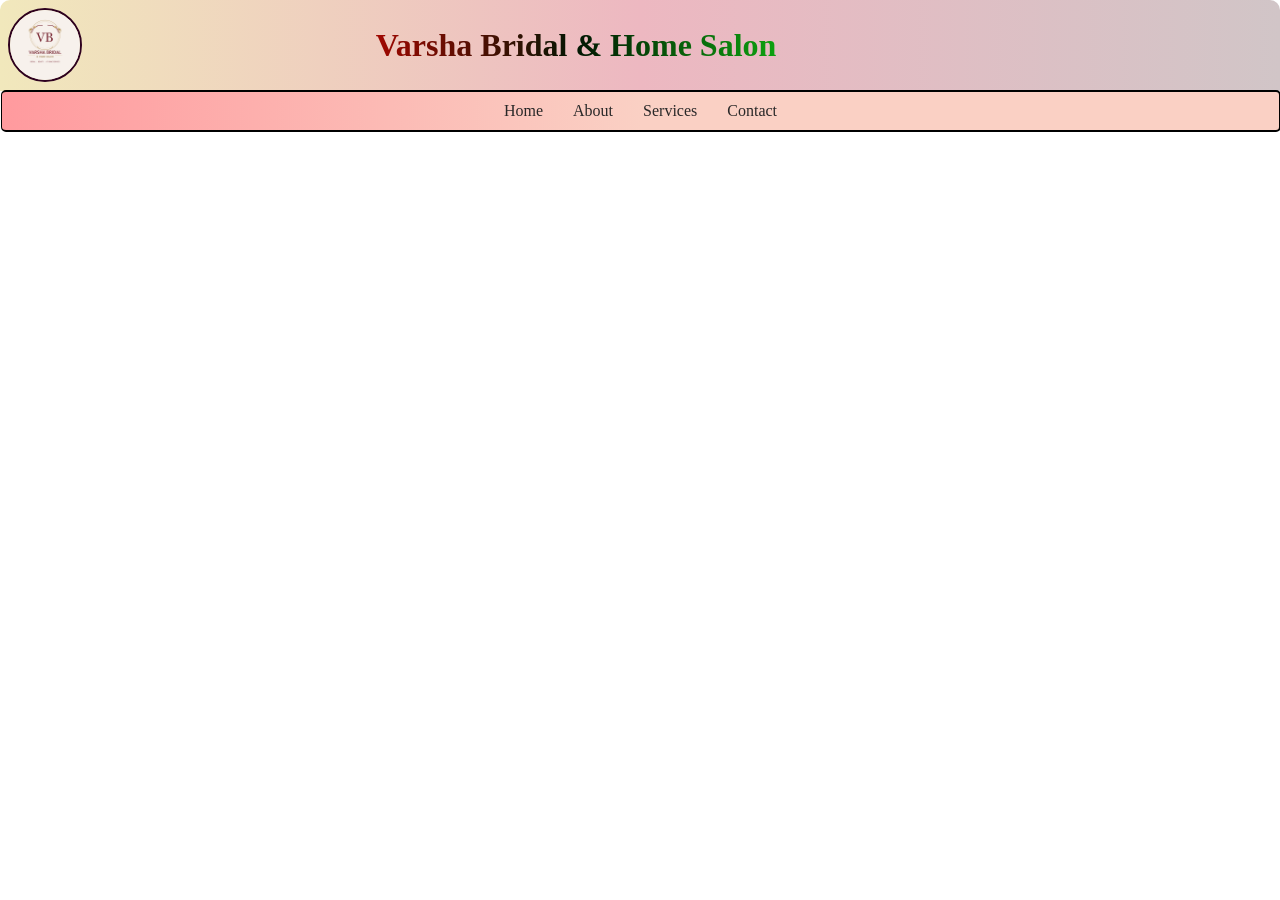
==== website/about.html @ fe544825 "Create about.html" ====
<!DOCTYPE html>
<html lang="en">
<head>
    <meta charset="UTF-8">
    <title>Varsha Bridal & Home Salon Kanpur</title>
    <meta name="google-site-verification" content="qGzI0FZaYSuaWd_t3Ea2A9BAmrTgzHRP2Hnpd2j_8ok" />
      <meta name="description"
       content="Versha Bridal & Home Salon provides professional bridal makeup, facial, waxing, threading, hair styling, manicure, pedicure and beauty services at home with premium care and affordable prices.">

         <meta name="keywords"
          content="Versha Bridal & Home Salon, bridal makeup, home salon, waxing, facial, threading, hair styling, manicure, pedicure, beauty parlour, makeup artist, salon at home">

         <meta name="author" content="Versha Bridal & Home Salon">

         <meta name="viewport" content="width=device-width, initial-scale=1.0">

        <link rel="icon" href="images/logo.png">
          <link rel="stylesheet"href="style.css">
    <link rel="stylesheet" href="https://cdnjs.cloudflare.com/ajax/libs/font-awesome/6.5.2/css/all.min.css">
  </head>
<body>
    <header>
      <div class="header">
        <div class="logo">
         <img src="images/logo.png" alt="Circular bridal salon logo with VB initials inside a gold wreath and ornamental leaves, elegant refined branding for Varsha Bridal & Home Solon on a soft neutral background">
       </div>  
        <h1 class="text">Varsha Bridal & Home Salon</h1> 
       <div class="nav-bar">
        <a href="#home">Home</a>
        <a href="#about">About</a>
        <a href="#services">Services</a>
        <a href="#contact">Contact</a> 
      </div>
      </div>
    </header>
---- website/style.css ----
.body {
  padding: 0px;
  margin-bottom: 20px;
}

.header {
  position: fixed;
  display: flex;
  align-items: center;
  top: 0;
  right: 0;
  z-index: 1000;
  padding-right: 10px;
  box-sizing: border-box;
  width: 100%;
  border-radius: 10px 10px 0px 0px;
  background: linear-gradient(to right, rgb(241, 232, 188), rgb(237, 184, 193), rgb(209, 197, 199));
}

.logo img {
  margin-top: 8px;
  margin-left: 8px;
  margin-bottom: 5px;
  width: 70px;
  height: auto;
  border: 2px solid #2e011f;
  border-radius: 50%;
}

.text {
  position: absolute;
  text-align: center;
  left: 20%;
  background: linear-gradient(to right, red, rgb(2, 22, 3), rgb(19, 244, 23));
  -webkit-background-clip: text;
  background-clip: text;
  -webkit-text-fill-color: transparent;
  }

  @media (min-width: 500px) {
    .text {
      right: 30%;
    }
  }

#typing {
  height: 50px;
  padding-top: 10px;
  color: #bd709b;
  font-family:  Courier, monospace;
  font-size: 20px;
  overflow: hidden;
  white-space: normal;
}

h3 {
  border:3px solid #292828;
}

.nav-bar {
  position: fixed;
  width: 100%;
  box-sizing: border-box;
  padding: 10px;
  left:1px;
  display: flex;
  justify-content: center;
  gap: 30px;
  margin-top: 130px;
  background: linear-gradient(to right,#ff9a9e, #fad0c4, #fad0c4);
  border: 2px solid ;
  border-left: 1.3px solid black;
  border-radius:5px;
  z-index: 999;
}

.nav-bar a {
  color: #292828;
  text-decoration: none;
}

.nav-bar a :hover {
  color: #f10404;
}

.home-images{
  width: 100%;
  height: auto;
  display: flex;
  position: relative;
  margin-top: 135px;
  overflow: hidden;
}

@keyframes slide {
  0% { transform: translateX(0%); }
  10% { transform: translateX(0%); }
  20% { transform: translateX(-100%); }
  30% { transform: translateX(-100%); }
  40% { transform: translateX(-200%); }
  50% { transform: translateX(-200%); }
  60% { transform: translateX(-300%); }
  70% { transform: translateX(-300%); }
  80% { transform: translateX(-400%); }
  88% { transform: translateX(-400%); }
  93% { transform: translateX(-500%); }
  100% { transform: translateX(-500%); }
}

.slide {
  min-width: calc(100% - 20px);
  padding-left: 10px;
  padding-right: 3px;
  margin-right: 0px;
  margin-left: 0px;
  height: auto;
  object-fit: cover;
  border-radius: 5px;
  animation: slide 30s infinite  alternate;
}

@media screen and (min-width: 500px) {
  .slide {
    width: 100vw;
    height: auto;
  }
}

#home {
  padding-top: 4px;
  padding-bottom: 15px;
  padding-left: 40px;
  padding-right: 40px;
  text-align: center;
  margin-top: 3px;
  margin-left: 3px;
  color: #706875;
  background: linear-gradient(to right, rgb(243, 209, 229),rgb(196, 242, 201),rgb(242, 245, 216));
}
#home ul {
 margin:0px;
 padding:0px;
}

#home ul li {
  position: relative;
  display: inline-flex;
  list-style-type: none;
  padding: 5px;
  margin: 5px;
  border-radius: 5px;
  color: #0a090a;
  background: #f6f7f8;
  box-shadow: #625f5f 0px 5px 8px;
}

#about {
  text-align: center;
  background:linear-gradient(to left,rgb(211, 211, 244),rgb(178, 220, 234),rgb(182, 222, 217));
  margin-top: 5px;
 padding-bottom:30px;
  color: #6a5864;
}

#about h2 {
  padding-top: 20px;
}

.about-stats{
 display: flex;
 justify-content: center;
 column-gap: 220px;
 flex-wrap: wrap;
}

@media screen and (max-width:500px){
  .about-stats{
    column-gap: 0px;
  }
}

.stat-box{
  width: 110px;
  background:#f7f6f7;
  margin: 10px 10px 10px 10px;
  padding:10px;
  border: 2px solid #ccc;
  border-radius: 20px;
  text-align:center;
  box-shadow:0 4px 10px rgba(0,0,0,0.1);
}

.stat-box h2{
  padding: 0px;
  margin: 0px;
  font-size:32px;
  color:#d63384;
}

.stat-box p{
  padding-top: 0px;
  margin-top: 5px;
  margin-left: 20px;
  margin-right: 20px;
  font-size:16px;
  color:#555;
}

.safety-box{
  background:#fff5f8;
  padding: 0px 35px 35px 35px;
  margin: 15px 10px 0px 10px;
  border-radius:15px;
  box-shadow:0 4px 10px rgba(0,0,0,0.08);
}

.safety-box h2{
  text-align:center;
  margin-bottom:25px;
  color:#d63384;
  font-size:28px;
}

.safety-items{
  display:grid;
  grid-template-columns:repeat(auto-fit,minmax(180px,1fr));
  gap:15px;
}

.item{
  background:white;
  padding:15px;
  border-radius:10px;
  text-align:center;
  font-weight:600;
  box-shadow:0 2px 6px rgba(0,0,0,0.06);
}

#services {
  text-align: center;
  background-color: #fdfefe;
}

.amazing {
  font-size: 20px;
}

.big-text {
  font-style: oblique;
  font-size: 16px;
  color: #fbf8fa;
  font-weight: bold;
  padding: 5px;
  margin-bottom: 10px;
  border-radius: 15px;
  background: #3e3737;
}

.box {
  width: 100%;
}

.container {
  display: flex;
  justify-content: center;
  flex-wrap: wrap;
}

.card {
  position: relative;
  top: 3px;
  margin: 10px 10px 10px 10px;
  width: 330px;
  height: 250px;
  box-shadow: 0 2px 8px rgb(56, 49, 50);
  border-radius: 10px;
  background: linear-gradient(to right, rgb(241, 208, 182) ,rgb(239, 245, 181),rgb(160, 195, 183));
}

.card img {
  position: relative;
  border-radius: 5px;
  top: 0px;
  width: 330px;
  height: 190px;
}

.card p {
  position: relative;
  bottom: 14px;
  margin-bottom: 0px;
  font-size: 15px;
  z-index: 996;
 border-radius: 20px ;
  color: #000b0b;
  background-color: none;
  padding:3px  6px 3px 0px;
}

.popular-badge {
  color: #fdfbfb;
  font-weight: bold;
  padding-right: 3px;
  position: absolute;
  left: 2px;
  top: 5px;
  z-index: 998;
  background: linear-gradient(to right , rgb(183, 119, 119), rgb(219, 134, 134), rgb(231, 123, 123));
  border-radius: 4px;
}

.rating {
  position: absolute;
  z-index: 997;
  top:5px;
  right: 2px;
  border-radius: 4px;
  margin-left: 0px;
  color: #fdfbfb;
  padding-left: 5px;
  padding-right: 2px;
  background: linear-gradient(rgb(2, 174, 42), rgb(5, 186, 32),rgb(5, 185, 14));
}

.book-btn {
  position: absolute;
  bottom: 5px;
  left: 125px;
  padding: 5px 10px 5px 10px;
  border-radius: 5px;
  border: none;
  background: linear-gradient(to right, rgb(207, 45, 182),rgb(199, 58, 180) ,rgb(213, 72, 221));
  color: #e2e8ea;
  z-index: 996;
}

.book-btn:active {
  background: linear-gradient(to right, rgb(147, 98, 211) ,rgb(172, 194, 239),rgb(70, 94, 162));
}

.form-popup {
  display: none;
  position: fixed;
  top: 0;
  left: 0;
  width: 100%;
  height: 100%;
  background: rgba(10, 9, 9, 0.354);
  z-index: 1001;
}

.form-content {
  background: #b9a8d4;
  width: 320px;
  padding: 20px;
  margin: 80px auto;
  border-radius: 10px;
  position: relative;
  top: 150px;
}

form input,form textarea,form select ,form label {
  border-radius:5px;
  font-size: 15px;
  margin-top: 10px;
  flex-direction: column;
}

form button {
 border:none ;
 border-radius: 5px;
 margin-top: 10px; 
 padding: 5px 10px 4px 10px;
 background-color: #ce73da;
 color: #f4eeee;
 font-size: bold;
}

form button:active {
  background-color: #c6c272;
}

.close-btn {
  position: absolute;
  top: 10px;
  right: 15px;
  cursor: pointer;
  color: #d20e03;
  font-size: 20px;
}

.card ul {
  padding-top: 0px;
  margin-top: 0px;
}

.card li {
  margin-top: 10px;
  margin-right: 15px;
  text-align: left;
  border-radius: 10px;
  padding-left: 10px;
  padding-top: 3px;
  padding-bottom: 2px;
  color: #4e506a;
  box-shadow: 0 5px 8px rgba(9, 0, 0, 0.8);
}

.show-more {
  position: relative;
  padding: 5px 10px 5px 10px;
  border-radius: 5px;
  border: none;
  text-decoration: none;
  background: linear-gradient(to right, rgb(31, 30, 30),rgb(8, 8, 8) ,rgb(66, 53, 66));
  color: #e2e8ea;
}

.footer {
  text-align: center;
  padding:5px;
  margin-top: 20px;
  margin-bottom: 10px;
  background-color: #292828;
  color: rgb(232, 237, 240);

}
.social-icons {
  display: flex;
  justify-content: center;
  gap: 40px;
  margin-top: 5px;
}
.fa-instagram {
  background: linear-gradient(45deg, #f09433,#e6683c,#dc2743,#cc2366,#bc1888);
}
.fa-google {
  background-image: linear-gradient(35deg, #4285F4,#34A853,#FBBC05,#EA4335);
  -webkit-background-clip: text;
  background-clip: text;
   -webkit-text-fill-color: transparent;
 }
 .google-bg {
  background-color: #e2e8ea;
 }

.social-icons a {
  color: #f6f7f8;
  font-size: 24px;
  text-decoration: none;
}
.fa-youtube {
 background-color: #fefdfd;
color: #eb0c0c;
}

.social-icons a:hover {
  color: #f10404;
}

.contact-icons {
  display: flex;
  justify-content: center;
  gap: 40px;
  margin-top: 5px;
}
.phone-icon {
 background-color: #34A853;
}
.fa-whatsapp { 
 background-color: #22db11; 
}
.mail-icon {
 background-color: #ed2e10;
 }

.contact-icons a {
  color: #ece8e8;
  font-size: 24px;
  text-decoration: none;
}

.contact-icons a:hover {
  color: #f10404;
}

.footer-links {
  gap: 5px;
  margin-top: 5px;
}

.footer-links a {
  color: #ece8e8;
  text-decoration: none;
}

.footer-links a:hover {
  color: #f10404;
}

h4 {
  font-size: 15px;
  padding: 3px;
  margin: 3px;
}

h5 {
  font-size: 1rem;
  padding: 0px;
  margin: 3px;
}
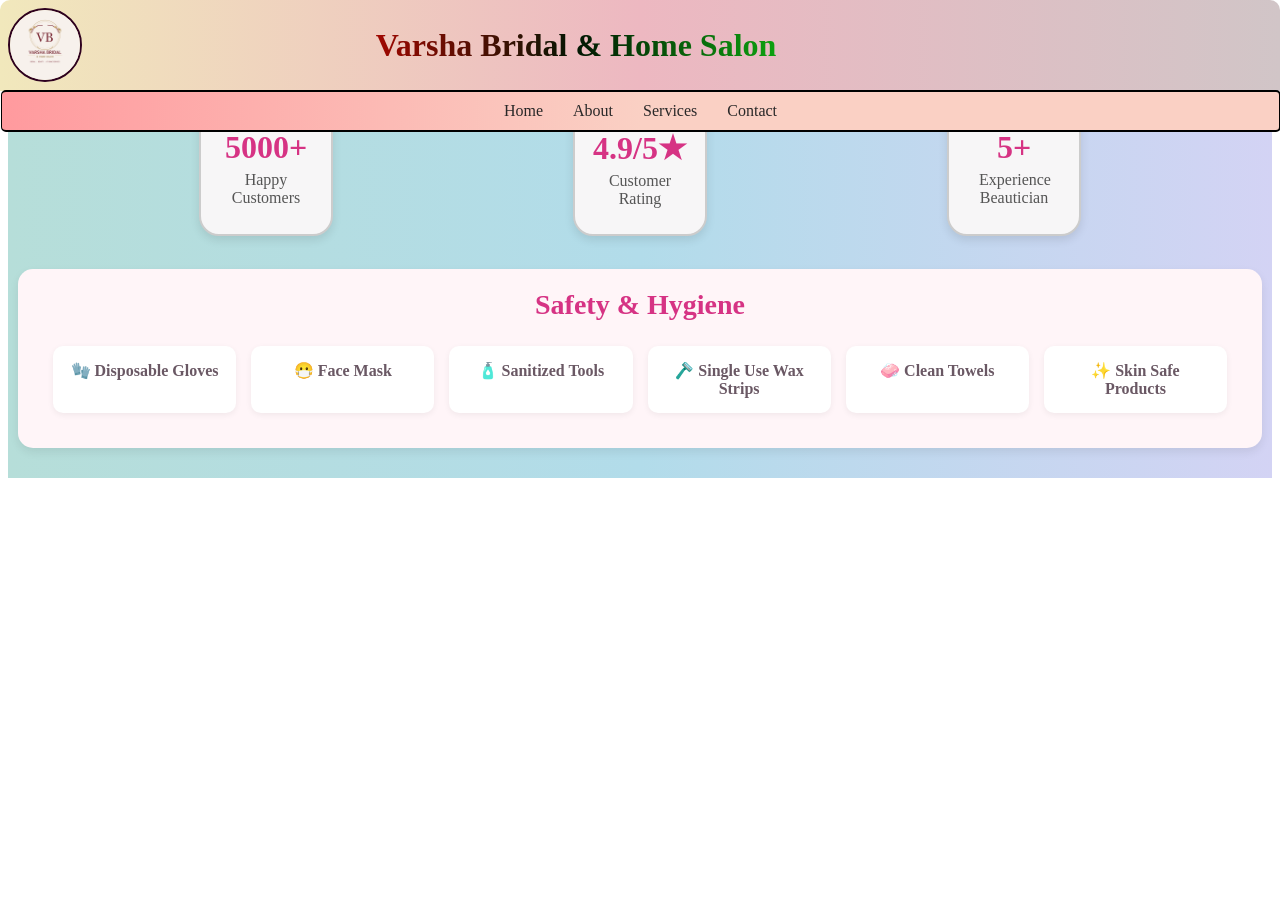
==== commit 529c0d69: "Add 'About' section with stats and safety information Added an 'About' section with salon statistics" ====
--- a/website/about.html
+++ b/website/about.html
@@ -33,3 +33,31 @@
       </div>
       </div>
     </header>
+      <section id="about">
+         <h2>Inside Our Salon</h2>
+            <div class="about-stats">
+              <div class="stat-box">
+               <h2>5000+</h2>
+                 <p>Happy Customers</p>
+              </div>
+              <div class="stat-box">
+               <h2>4.9/5★</h2>
+                <p>Customer Rating</p>
+              </div>
+              <div class="stat-box">
+               <h2>5+</h2>
+                <p>Experience Beautician</p>
+              </div>
+            </div>
+            <div class="safety-box">
+                <h2>Safety & Hygiene</h2>
+             <div class="safety-items">
+               <div class="item">🧤 Disposable Gloves</div>
+               <div class="item">😷 Face Mask</div>
+               <div class="item">🧴 Sanitized Tools</div>
+               <div class="item">🪒 Single Use Wax Strips</div>
+               <div class="item">🧼 Clean Towels</div>
+               <div class="item">✨ Skin Safe Products</div>
+            </div>
+        </div>
+      </section>
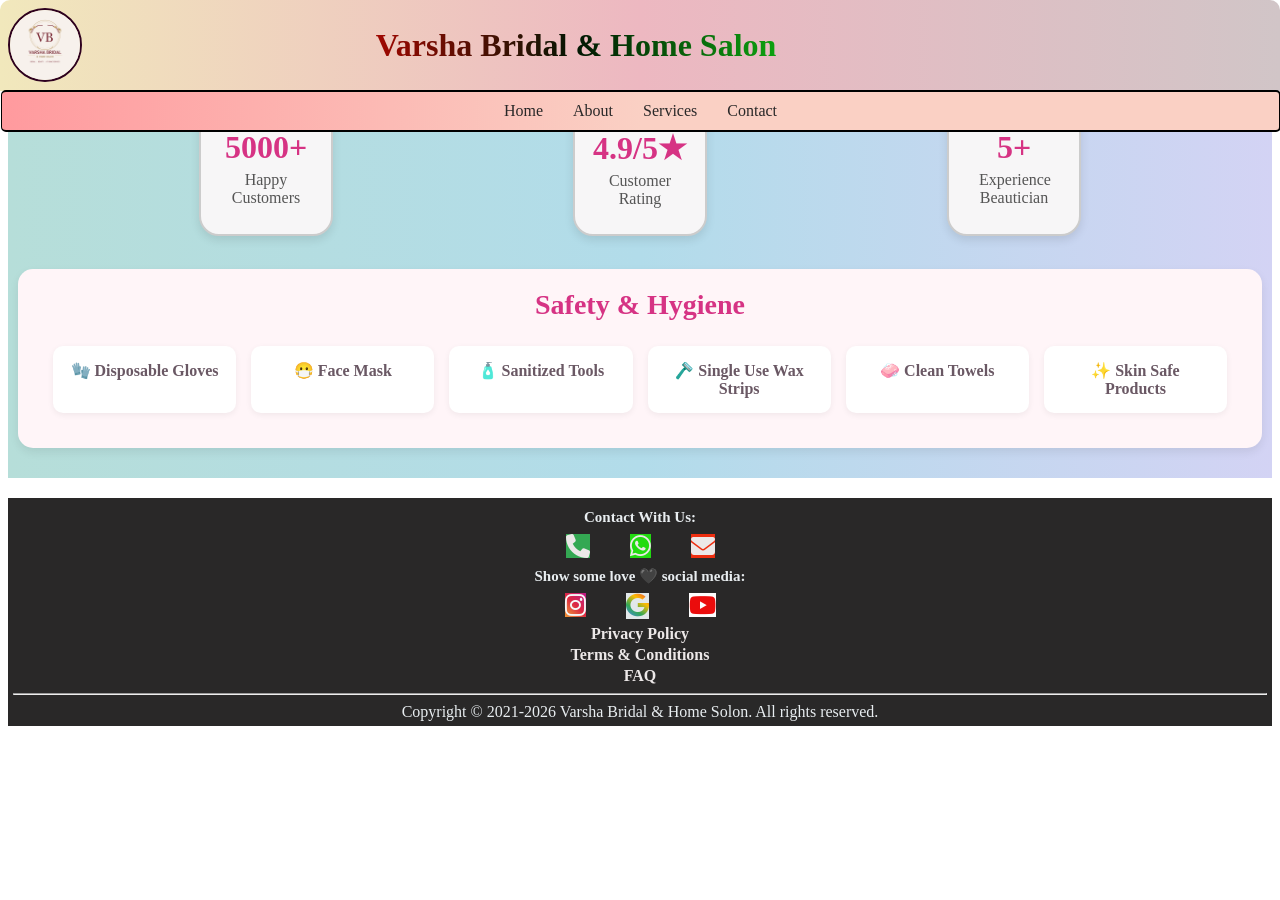
==== commit 6553ed5d: "Update about.html" ====
--- a/website/about.html
+++ b/website/about.html
@@ -61,3 +61,46 @@
             </div>
         </div>
       </section>
+    <div class="footer">
+          <section id="contact">
+              <h4>Contact With Us:</h4>
+               <div class="contact-icons">
+                <a href="tel:+919335437729" target="_blank"rel="noopener" aria-label="Call">
+                <i class="fa-solid fa-phone phone-icon"></i>
+               </a>
+               <a href="https://wa.me/919335437729" target="_blank" rel="noopener" aria-label="WhatsApp">
+               <i class="fa-brands fa-whatsapp"></i>
+              </a>
+              <a href="mailto:varshanu.3@gmail.com?subject=Salon Booking" target="_blank"rel="noopener noreferrer" aria-label="Mail">
+               <i class="fa-solid fa-envelope mail-icon"></i>
+             </a>
+         </div>
+       </section>
+            <h4>Show some love 🖤 social media:</h4>
+                <div class="social-icons">
+             <a href="https://www.instagram.com/varshasingh3099" target="_blank" rel="noopener" aria-label="Instagram">
+              <i class="fa-brands fa-instagram"></i>
+             </a>
+              <a href="https://g.page/r/Ccmpo3bSTA2ZEAE/review" target="_blank" rel="noopener" aria-label="Google Business">
+                <span class="google-bg">  
+              <i class="fa-brands fa-google"></i>
+                </span>     
+             </a>
+             <a href="https://www.youtube.com/@VarshaSingh-999" target="_blank" rel="noopener" aria-label="YouTube">
+             <i class="fa-brands fa-youtube"></i>
+             </a>
+       </div>
+        <div class="footer-links">
+               <h5><a href="privacy-policy.html">Privacy Policy</a></h5>
+               <h5><a href="terms.html">Terms & Conditions</a></h5>
+                <h5><a href="FAQ.html">FAQ</a></h5>
+        </div>
+        <hr>
+        <div class="copyright">
+           Copyright &copy; 2021-2026 Varsha Bridal & Home Solon. All rights reserved.    
+        </div>
+       </div>
+    </footer>
+      <script src="script.js"></script>
+  </body>
+</html>
